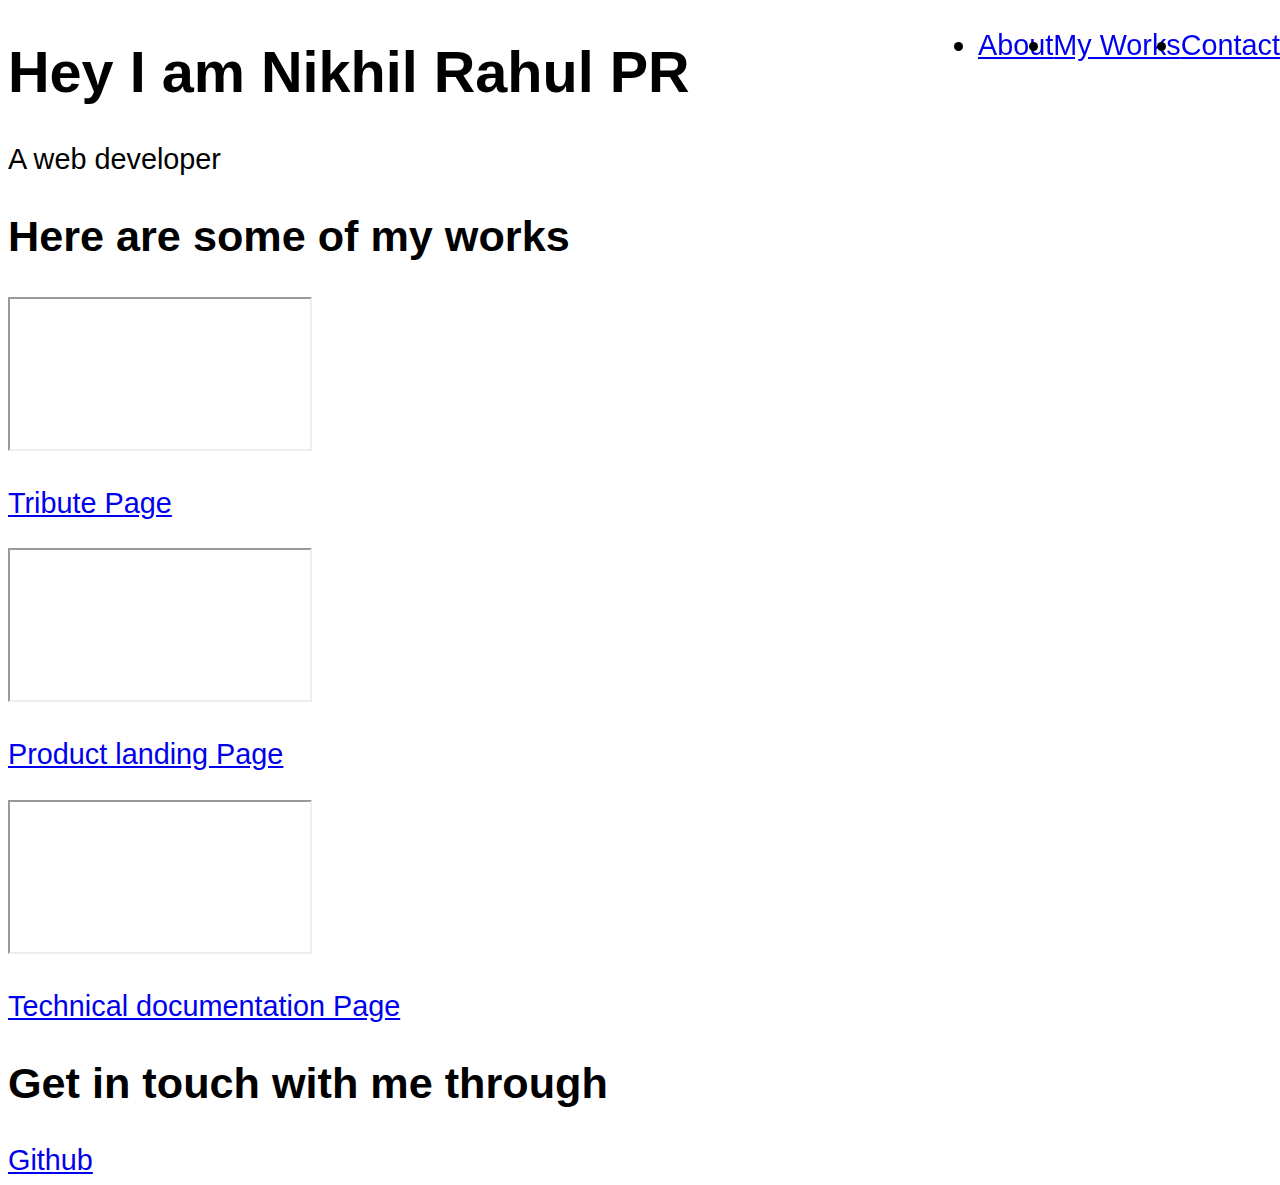
==== freecodecamp/Portfolio page/portfolio.html @ af466345 "adding portfolio page" ====
<!DOCTYPE html>
<html lang="en">
  <head>
    <meta charset="utf-8">
    <meta name="viewport" content="width=device-width, initial-scale=1.0">
    <link rel="stylesheet" href="styles.css">
    </head>
    <body>
      <nav id="navbar" class="nav">
       <ul class="nav-list">
        <li><a href="#welcome-section">About</a></li>
        <li><a href="#projects">My Works<a></li>
        <li><a href="#contact">Contact</a></li>
      </nav>
      <section id="welcome-section">
        <h1>Hey I am Nikhil Rahul PR</h1>
        <p>A web developer</p>
        </section>
      <section id="projects">
        <h2 class="project-section-header">Here are some of my works</h2>
        <div id="projects-grid">
          <a href="https://codepen.io/NIkhil-Rahul/pen/WNLrEMW" target="_blank" class="project-tile">
            <iframe src="https://codepen.io/NIkhil-Rahul/pen/WNLrEMW" target="_blank"></iframe>
            <p class="project-title">Tribute Page</p>
          </a>
          <a href="https://codepen.io/NIkhil-Rahul/pen/ExGPvLN" target="_blank" class="project-tile">
            <iframe src="https://codepen.io/NIkhil-Rahul/pen/ExGPvLN" target="_blank"></iframe>
            <p class="project-title">Product landing Page</p>
          </a>
          <a href="https://codepen.io/NIkhil-Rahul/pen/vYvLJRR" target="_blank" class="project-tile">
            <iframe src="https://codepen.io/NIkhil-Rahul/pen/vYvLJRR" target="_blank"></iframe>
            <p class="project-title">Technical documentation Page</p>
          </a>    
        </div>
      </section>
      <section id="contact">
        <h2 class="contact-section-header">Get in touch with me through</h2>
          <div>
            <a id="profile-link" href="https://github.com/Nykelastor" target="_blank">Github</a>
          </div>
        </section>
      </body>
    </html>
---- freecodecamp/Portfolio page/styles.css ----
body{
    font-family: sans-serif ;
    font-weight: 400;
    font-size:1.8rem;
  }
  
  .nav{
    display: flex;
      justify-content: flex-end;
      position: fixed;
      top: 0;
      left: 0;
      width: 100%;
  }
  
  .nav-list{
    display: flex;
  }
  
  @media (max-width: 28.75em) {
    .nav {
      justify-content: center;
    }
}
  
  .welcome-section{
   display: flex;
      flex-direction: column;
      justify-content: center;
      align-items: center;
      width: 100%;
      height: 100vh;
  }
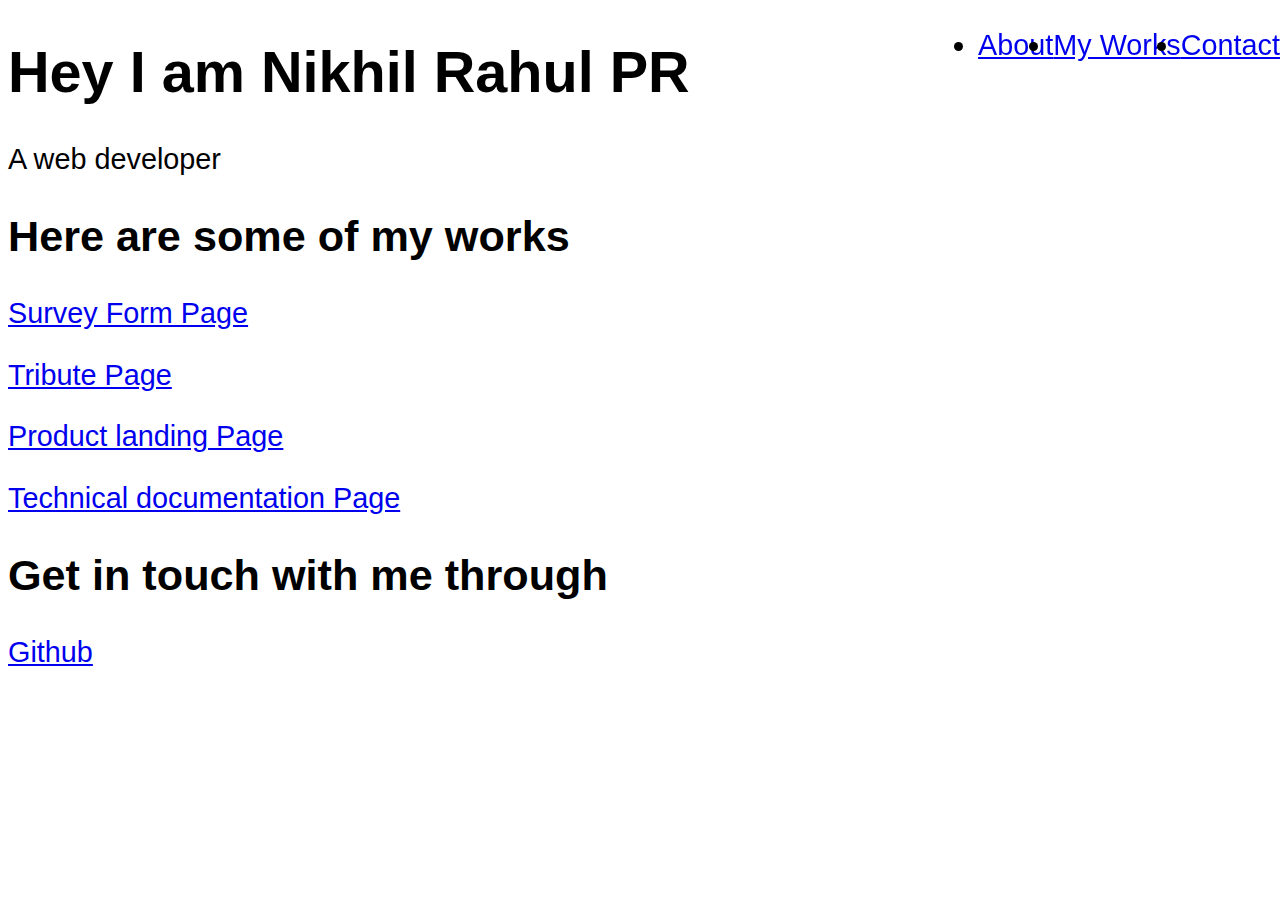
==== commit 09913f2e: "Updating product landing page" ====
--- a/freecodecamp/Portfolio page/portfolio.html
+++ b/freecodecamp/Portfolio page/portfolio.html
@@ -19,16 +19,16 @@
       <section id="projects">
         <h2 class="project-section-header">Here are some of my works</h2>
         <div id="projects-grid">
-          <a href="https://codepen.io/NIkhil-Rahul/pen/WNLrEMW" target="_blank" class="project-tile">
-            <iframe src="https://codepen.io/NIkhil-Rahul/pen/WNLrEMW" target="_blank"></iframe>
+          <a href="https://codepen.io/NIkhil-Rahul/pen/MWZKvQY" target="_blank" class="project-tile">    
+            <p class="project-title">Survey Form Page</p>
+          </a>
+          <a href="https://codepen.io/NIkhil-Rahul/pen/WNLrEMW" target="_blank" class="project-tile">    
             <p class="project-title">Tribute Page</p>
           </a>
           <a href="https://codepen.io/NIkhil-Rahul/pen/ExGPvLN" target="_blank" class="project-tile">
-            <iframe src="https://codepen.io/NIkhil-Rahul/pen/ExGPvLN" target="_blank"></iframe>
             <p class="project-title">Product landing Page</p>
           </a>
           <a href="https://codepen.io/NIkhil-Rahul/pen/vYvLJRR" target="_blank" class="project-tile">
-            <iframe src="https://codepen.io/NIkhil-Rahul/pen/vYvLJRR" target="_blank"></iframe>
             <p class="project-title">Technical documentation Page</p>
           </a>    
         </div>
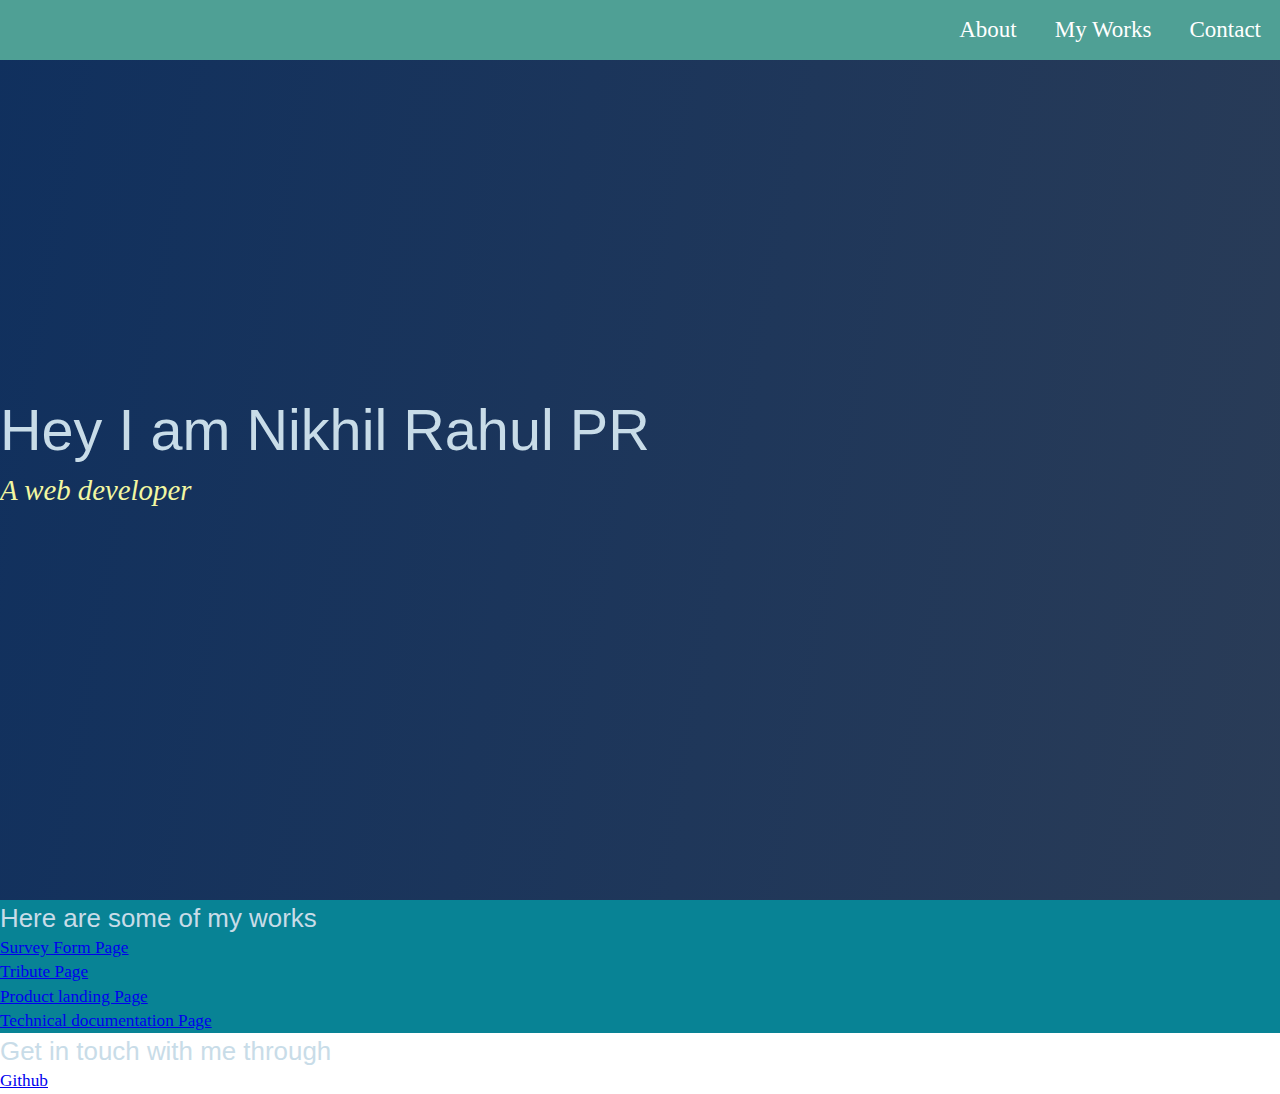
==== commit 2dff781f: "update portfolio code" ====
--- a/freecodecamp/Portfolio page/portfolio.html
+++ b/freecodecamp/Portfolio page/portfolio.html
@@ -6,15 +6,17 @@
     <link rel="stylesheet" href="styles.css">
     </head>
     <body>
-      <nav id="navbar" class="nav">
+      <nav id="nav" class="navbar">
        <ul class="nav-list">
-        <li><a href="#welcome-section">About</a></li>
-        <li><a href="#projects">My Works<a></li>
-        <li><a href="#contact">Contact</a></li>
-      </nav>
-      <section id="welcome-section">
+         <li><a href="#welcome-section">About</a></li>
+         <li><a href="#projects">My Works</a></li>
+         <li><a href="#contact">Contact</a></li>
+         </ul>
+        </nav>
+      <section id="welcome-section" class="welcome-section">
         <h1>Hey I am Nikhil Rahul PR</h1>
         <p>A web developer</p>
+        <img class="profile" src="" width="250px">
         </section>
       <section id="projects">
         <h2 class="project-section-header">Here are some of my works</h2>
@@ -32,7 +34,7 @@
             <p class="project-title">Technical documentation Page</p>
           </a>    
         </div>
-      </section>
+      </section> 
       <section id="contact">
         <h2 class="contact-section-header">Get in touch with me through</h2>
           <div>
--- a/freecodecamp/Portfolio page/styles.css
+++ b/freecodecamp/Portfolio page/styles.css
@@ -1,33 +1,81 @@
+*{
+  margin: 0;
+  padding: 0;
+}
+
+html{
+  font-size: 60%;
+}
 body{
-    font-family: sans-serif ;
-    font-weight: 400;
-    font-size:1.8rem;
-  }
+  font-size: 1.8rem; /* 18px */
+  font-weight: 400;
+  line-height: 1.4;
+}
+
+
+ul {
+  width: 100%;
+  display: flex;
+  justify-content: right;
+  top: 0;
+  position: fixed;
+  margin: 0;
+  padding: 0;
+  overflow: hidden;
+  background-color: #4FA095;
   
-  .nav{
-    display: flex;
-      justify-content: flex-end;
-      position: fixed;
-      top: 0;
-      left: 0;
-      width: 100%;
-  }
+
+}
+
+li {
+  list-style-type: none;
+  display: flex;
+  justify-content: right;
+}
+
+li a {
+  color: white;
+  text-align: center;
+  padding: 14px 19px;
+  text-decoration: none;
+  font-size: 23px;
+}
+
+li a:hover {
+  background-color: #276582;
+  color: #faf061;
+}
+
+#welcome-section{
+  display: flex;
+  flex-direction: column;
+  justify-content: center;
+  height: 100vh;
+  background-color: #153462;
+  background-image: linear-gradient( 100deg, #10305e 0%, #2a3c57 100% );
+  align-items: left;
+}
+
+h1, h2{
+  font-family: 'Raleway', sans-serif;
+  font-weight: 400;
+  color: #c8dce8;
   
-  .nav-list{
-    display: flex;
-  }
-  
-  @media (max-width: 28.75em) {
-    .nav {
-      justify-content: center;
-    }
 }
-  
-  .welcome-section{
-   display: flex;
-      flex-direction: column;
-      justify-content: center;
-      align-items: center;
-      width: 100%;
-      height: 100vh;
-  }+h1{
+font-size: 6rem;
+}
+.welcome-section > p {
+  font-size: 3rem;
+  font-style: italic;
+  color: #F2F7A1;
+}
+
+img{
+  float: right;
+}
+
+#projects {
+  align-items: center;
+  background-color: #088395;
+}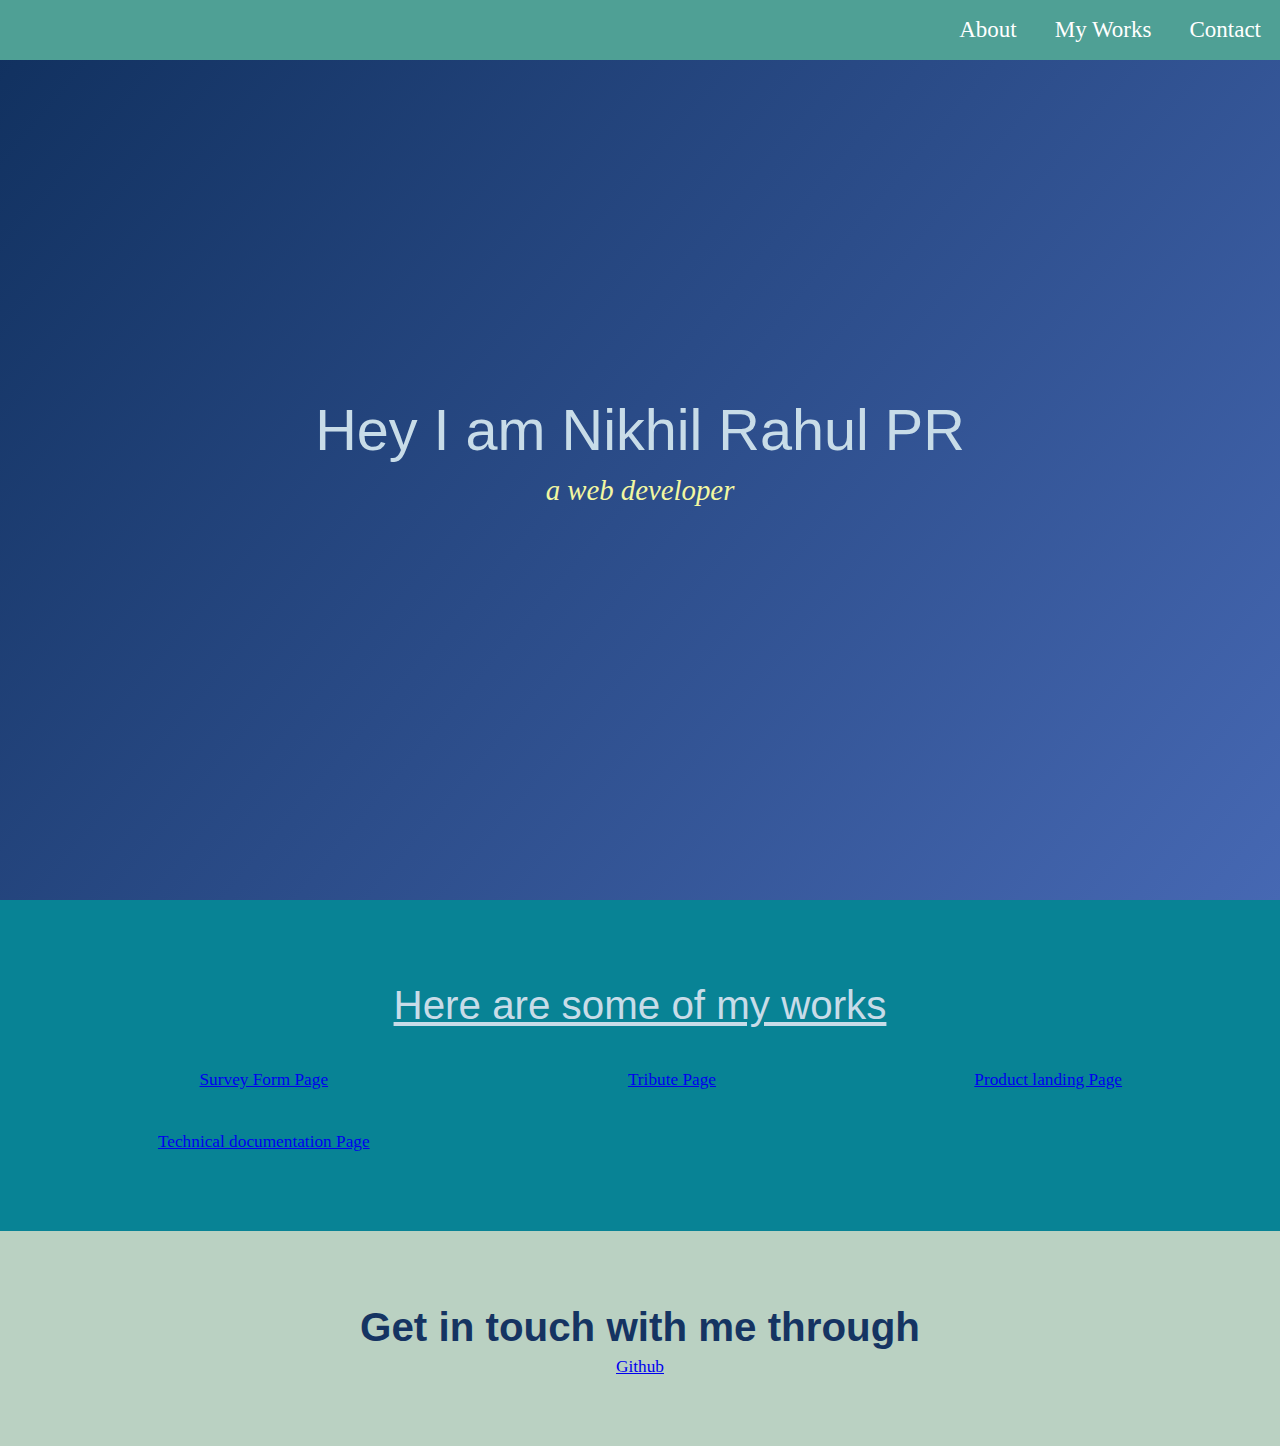
==== commit 9c0ff8c9: ""finalised"" ====
--- a/freecodecamp/Portfolio page/portfolio.html
+++ b/freecodecamp/Portfolio page/portfolio.html
@@ -6,7 +6,7 @@
     <link rel="stylesheet" href="styles.css">
     </head>
     <body>
-      <nav id="nav" class="navbar">
+      <nav id="navbar" class="navbar">
        <ul class="nav-list">
          <li><a href="#welcome-section">About</a></li>
          <li><a href="#projects">My Works</a></li>
@@ -15,8 +15,7 @@
         </nav>
       <section id="welcome-section" class="welcome-section">
         <h1>Hey I am Nikhil Rahul PR</h1>
-        <p>A web developer</p>
-        <img class="profile" src="" width="250px">
+        <p>a web developer</p>
         </section>
       <section id="projects">
         <h2 class="project-section-header">Here are some of my works</h2>
--- a/freecodecamp/Portfolio page/styles.css
+++ b/freecodecamp/Portfolio page/styles.css
@@ -1,7 +1,7 @@
 *{
   margin: 0;
   padding: 0;
-}
+}   
 
 html{
   font-size: 60%;
@@ -12,13 +12,27 @@
   line-height: 1.4;
 }
 
+h1, h2{
+  font-family: 'Raleway', sans-serif;
+  font-weight: 400;
+  color: #c8dce8;
+}
+
+h2{
+  font-size: 4.2rem;
+}
+
+#navbar {
+  top: 0;
+  position: fixed;
+  width: 100%;
+}
 
 ul {
-  width: 100%;
+  
   display: flex;
   justify-content: right;
-  top: 0;
-  position: fixed;
+  
   margin: 0;
   padding: 0;
   overflow: hidden;
@@ -46,36 +60,101 @@
   color: #faf061;
 }
 
-#welcome-section{
+.welcome-section{
   display: flex;
   flex-direction: column;
   justify-content: center;
   height: 100vh;
   background-color: #153462;
-  background-image: linear-gradient( 100deg, #10305e 0%, #2a3c57 100% );
-  align-items: left;
+  background-image: linear-gradient( 130deg, #10305e 0%, #4668b3 100% );
+  align-items: center;
 }
 
-h1, h2{
-  font-family: 'Raleway', sans-serif;
-  font-weight: 400;
-  color: #c8dce8;
-  
-}
 h1{
 font-size: 6rem;
 }
+
 .welcome-section > p {
   font-size: 3rem;
   font-style: italic;
   color: #F2F7A1;
 }
 
-img{
-  float: right;
+
+#projects {
+  text-align : center;
+  padding: 8rem 5rem;
+  background-color: #088395;
 }
 
-#projects {
-  align-items: center;
-  background-color: #088395;
+#projects > h2{
+  font-size: 4.2rem;
+  text-decoration: underline;
+}
+
+#projects-grid{
+  display: grid;
+  grid-template-columns: auto auto auto;
+  grid-gap: 4rem;
+  padding-top: 2em;
+}
+
+
+.project-title > p {
+color: black;
+}
+
+#contact{
+  background-color: #BAD1C2;
+  text-align: center;
+  padding: 7rem 3rem;
+}
+#contact > h2 {
+color: #153462;
+font-weight: 700;
+}
+
+#contact > a{
+  font-size: 20px;
+}
+
+/*media queries*/
+@media (max-width: 75em) {
+  html {
+    font-size: 60%;
+  }
+}
+
+/* 980px / 16px = 61.25em */
+@media (max-width: 61.25em) {
+  html {
+    font-size: 58%;
+  }
+}
+
+/* 460px / 16px = 28.75em */
+@media (max-width: 28.75em) {
+  html {
+    font-size: 55%;
+  }
+}
+@media (max-width: 28.75em) {
+  .nav {
+    justify-content: center;
+  }
+} 
+@media (max-width: 28.75em) {
+  .projects-section-header {
+    font-size: 4rem;
+  }
+}
+@media (max-width: 30.625em) {
+  .projects-section {
+    padding: 6rem 1rem;
+  }
+}
+@media (max-width: 28.75em) {
+  .contact-section-header > h2 {
+    font-size: 4rem;
+  }
 }